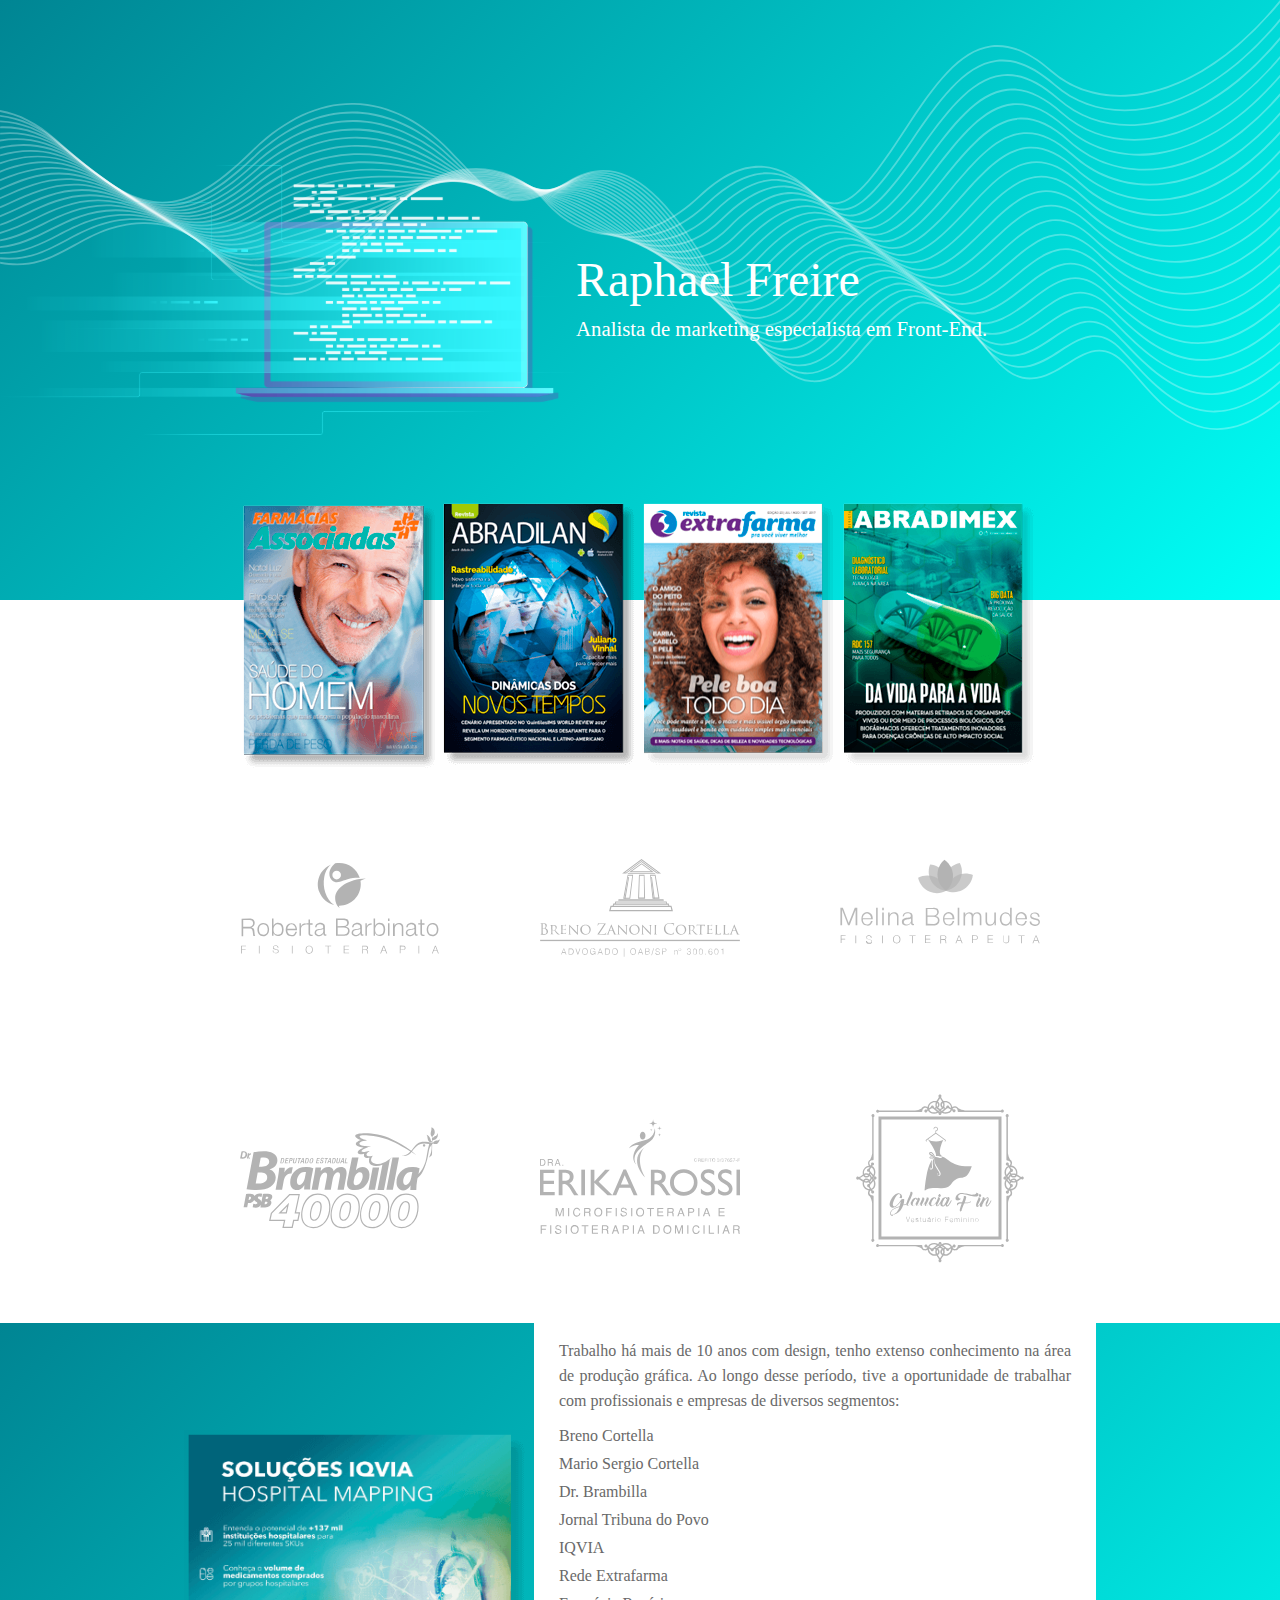
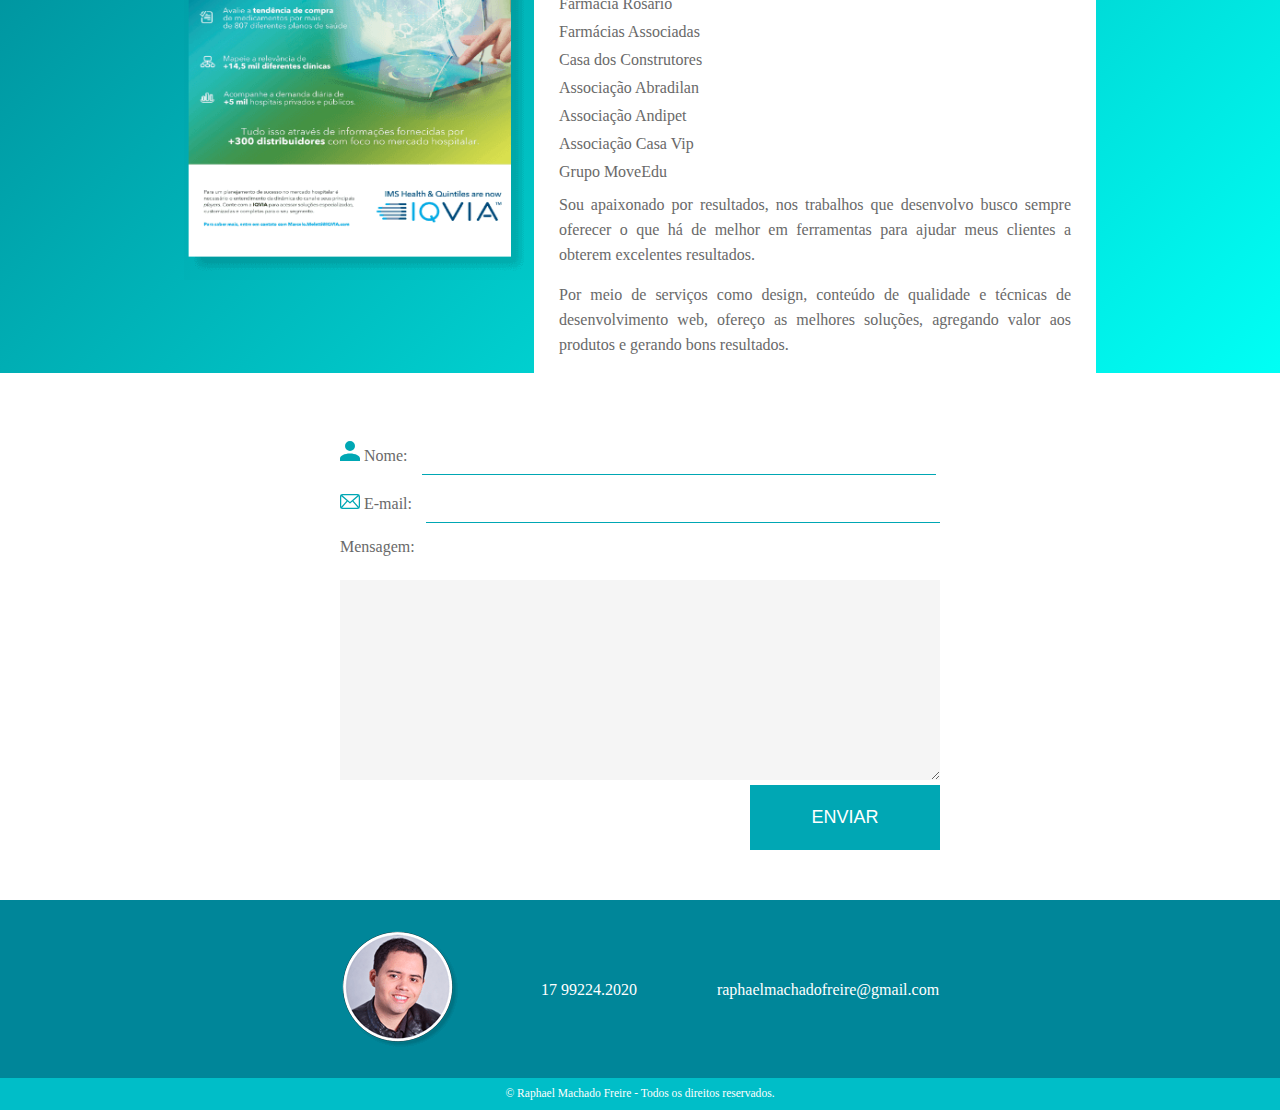
==== _dev_index.html @ 8d6ff8e7 "minificando o site" ====
<!DOCTYPE html>
<html lang="pt-BR">

<head role="head da página com link e meta tag">
     <link rel="canonical" href="https://www.raphaelmachadofreire.com.br" />
     
     <!-- github.com/aFarkas/lazysizes -->
     <script async src="js/lazysizes.min.js"></script>

     <!-- Global site tag (gtag.js) - Google Analytics -->
     <script src="https://www.googletagmanager.com/gtag/js?id=UA-25238495-2" async ></script>
     <script async>
          window.dataLayer = window.dataLayer || [];
          function gtag() { dataLayer.push(arguments); }
          gtag('js', new Date());

          gtag('config', 'UA-25238495-2', { 'optimize_id': 'GTM-WN7WGVF' });
     </script>


     <meta charset="UTF-8" />
     <meta name="viewport" content="width=device-width,minimum-scale=1,initial-scale=1">
     <meta name="theme-color" content="#00a7b4">
     <meta http-equiv="X-UA-Compatible" content="ie=edge" />
     <meta name="google-site-verification" content="UfhM5A5IC6pMGNiTQcW6OV1zu-jPOKPZ3PD6AAuu4PM" />
     <meta name="Description" content="Raphael Freire - Analista de Marketing especialista em Front-End. Desenvolvimento de sites e marketing digital que geram bons resultados." />

     <title>Raphael Freire - Desenvolvedor Front-End</title>
     <link rel="manifest" href="/manifest.json">
     <link rel="shortcut icon" type="image/svg" href="img/favicon.png" />
     <link rel="stylesheet preload" as="style" href="css/generic/reset.min.css" />
     <link rel="stylesheet preload" as="style" href="css/generic/base.min.css" />
     <link rel="stylesheet preload" as="style" href="css/components/primary.min.css" />
     <link rel="stylesheet preload" as="style" media="(max-width: 750px)" href="css/components/primary-max-750.min.css" />
     <link rel="stylesheet preload" as="style" media="(max-width: 600px)" href="css/components/primary-max-600.min.css" />
     <link rel="stylesheet preload" as="style" media="(max-width: 450px)" href="css/components/primary-max-450.min.css" />
     <link rel="stylesheet preload" as="style" media="(max-width: 320px)" href="css/components/primary-max-320.min.css" />
     
     <link rel="stylesheet preload" as="style" href="css/components/second.css" />
     <link rel="stylesheet preload" as="style" media="(max-width: 750px)" href="css/components/second-max-750.min.css" />
     <link rel="stylesheet preload" as="style" media="(max-width: 600px)" href="css/components/second-max-600.min.css" />
     <link rel="stylesheet preload" as="style" media="(max-width: 450px)" href="css/components/second-max-450.min.css" />
    <link rel="stylesheet preload" as="style" media="(max-width: 320px)" href="css/components/second-max-320.min.css" />
      
     <link rel="stylesheet preload" as="style" href="css/components/third.min.css" />
     <link rel="stylesheet preload" as="style" href="css/components/four.min.css" />
     <link rel="stylesheet preload" as="style" href="css/components/formulario.min.css" />
     <link rel="stylesheet preload" as="style" href="css/components/footer.min.css" />
</head>

<body role="main">
     <div class="primary">
          <img class="lazyload icon-computador" role="img" data-src="img/computador.svg" title="icone de um computador em movimento" alt="icone de um computador" type="image/svg"/>
          <div class="chamada-principal">
               <h1 class="title">Raphael Freire</h1>
               <p class="sub-title">Analista de marketing especialista em Front-End.</p>
          </div>
     </div>

     <div class="second">
          
          
          <img class="lazyload revista" role="img" data-src="/img/revista-associadas.png" title="revista desenvolvida para rede de fármacia associadas" alt="capa da revista associadas" type="image/png">
          <a target="_blank" rel="noopener" href="https://issuu.com/cmn-revistascustomizadas/docs/revista_abradilan_36?e=26752715/52195129">
               <img class="lazyload revista" role="img" data-src="/img/revista-abradilan.png" title="revista desenvolvida para associação abradilan" alt="capa da revista abradilan" type="image/png" />
          </a>
          <a target="_blank" rel="noopener" href="https://issuu.com/freireraphael/docs/revista_extrafarma_33">
               <img class="lazyload revista" role="img" data-src="/img/revista-extrafarma.png" title="revista desenvolvida para rede de fármacia extrafarma" alt="capa da revista extrafarma" type="image/png" />
          </a>
          <a target="_blank" rel="noopener" href="https://issuu.com/cmn-revistascustomizadas/docs/revista_abradimex_02_mobile">
               <img class="lazyload revista" role="img" data-src="/img/revista-abradimex.png" title="revista desenvolvida para associação abradimex" alt="capa da revista abradimex" type="image/png" />
          </a>
     </div>
     <div class="third">
          <div class="logo roberta" role="img" title="logo desenvolvido para fisioterapeuta roberta barbinato" alt="logo fisioterapeuta roberta barbinato"></div>
          <div class="logo breno" role="img" title="logo desenvolvido para advogado breno cortella" alt="logo advogado breno zanoni cortella"></div>
          <div class="logo melina" role="img" title="logo desenvolvido para fisioterapeuta melina" alt="logo fisioterapeuta melina belmudes"></div>
     </div>
     <div class="third">
          <div class="logo brambilla" role="img" title="logo desenvolvido para candidato a deputado estadual dr. brambilla" alt="logo dr. nelson dimas brambilla"></div>
          <div class="logo erika" role="img" title="logo desenvolvido para fisioterapeuta erika rossi" alt="logo fisioterapeuta erika rossi"></div>
          <div class="logo glaucia" role="img" title="logo desenvolvido para loja da glaucia fin" alt="logo loja glaucia fin"></div>
     </div>
     <div class="four">
          <img class="lazyload -destaque" role="img" data-src="/img/anuncio-iqvia.png" title="anuncio desenvolvido para empresa iqvia" alt="anuncio para empresa iqvia" type="image/png" />
          <div class="conteudo">
               <p>
                    Trabalho há mais de 10 anos com design, tenho extenso
                    conhecimento na área de produção gráfica. Ao longo
                    desse período, tive a oportunidade de trabalhar com
                    profissionais e empresas de diversos segmentos:
               </p>
               <ul>
                    <li><a target="_blank" rel="noopener" href="https://brenocortella.com.br">Breno Cortella</a></li>
                    <li>Mario Sergio Cortella</li>
                    <li><a target="_blank" rel="noopener" href="https://issuu.com/freireraphael/docs/jornal-brambilla-40140-araras_-_mob">Dr. Brambilla</a></li>
                    <li><a target="_blank" rel="noopener" href="http://www.tribunadopovo.com.br/">Jornal Tribuna do Povo</a></li>
                    <li><a target="_blank" rel="noopener" href="https://issuu.com/freireraphael/docs/iqvia_insights_-_n_17_-_revisao2">IQVIA</a></li>
                    <li><a target="_blank" rel="noopener" href="https://www.extrafarma.com.br/">Rede Extrafarma</a></li>
                    <li><a target="_blank" rel="noopener" href="https://issuu.com/freireraphael/docs/revista_20rosario">Farmácia Rosário</a></li>
                    <li><a target="_blank" rel="noopener" href="https://farmaciasassociadas.com.br/">Farmácias Associadas</a></li>
                    <li><a target="_blank" rel="noopener" href="https://issuu.com/freireraphael/docs/casa_dos_construtores">Casa dos Construtores</a></li>
                    <li><a target="_blank" rel="noopener" href="http://abradilan.com.br/#/revista">Associação Abradilan</a></li>
                    <li><a target="_blank" rel="noopener" href="https://issuu.com/cmn-revistascustomizadas/docs/petdream_andipet_19?e=26752715/45238994">Associação Andipet</a></li>
                    <li><a target="_blank" rel="noopener" href="https://issuu.com/freireraphael/docs/associacao_casa_vip_19">Associação Casa Vip</a></li>
                    <li><a target="_blank" rel="noopener" href="https://www.moveedu.com.br/">Grupo MoveEdu</a></li>
               </ul>
               <p>
                    Sou apaixonado por resultados, nos trabalhos que
                    desenvolvo busco sempre oferecer o que há de melhor em
                    ferramentas para ajudar meus clientes a obterem
                    excelentes resultados.
               </p>
               <p>
                    Por meio de serviços como design, conteúdo de qualidade
                    e técnicas de desenvolvimento web, ofereço as melhores
                    soluções, agregando valor aos produtos e gerando bons
                    resultados.
               </p>
          </div>
     </div>

     <div role="form" class="formulario">
          <form name="contact" method="POST" data-netlify="true">
               <label>
                    <img class="lazyload icon-nome" type="image/svg" role="img" data-src="/img/icon-form-nome.svg" alt="icone nome formulário">
                    Nome: <input class="form-nome" type="text" name="name" />
               </label>
               <br/>
               <label>
                    <img class="lazyload icon-email" type="image/svg" role="img" data-src="/img/icon-form-email.svg" alt="icone nome formulário">
                    E-mail: <input class="form-email" type="email" name="email" />
               </label>
               <br/><br/>
               <label>
                    Mensagem:
                    <textarea class="form-message" name="message"></textarea>
               </label>
               <button type="submit" aria-label ="Enviar Mensagem">Enviar</button>
          </form>
     </div>


     <footer role="contentinfo" class="footer">

          <div class="footer-primary">
               <img class="lazyload foto-rodape" data-src="/img/foto-rodape-raphael-freire.png" alt="Raphael Freire" type="image/png">
               <p class="telefone">17 99224.2020</p>
               <p>raphaelmachadofreire@gmail.com</p>
          </div>
          
          <div class="credito -second">
               <p class="credito">© Raphael Machado Freire - Todos os direitos reservados.</p>
          </div>
          
     </footer>

     <script async type="application/ld+json">
          {
              "@context": "http://schema.org",
              "@type": "Organization",
              "url": "https://www.raphaelmachadofreire.com.br",
              "contactPoint": [
                { "@type": "ContactPoint",
                  "telephone": "+55-17-99224-2020",
                  "contactType": "customer service"
                }],
               "name": "Raphael Freire",
               "description": "Trabalho há mais de 10 anos com design, tenho extenso conhecimento na área de produção gráfica e desenvolvimento web."    
          }
     </script>

     <script src="sw.js"></script>
     <script src="app.js"></script>
    
     <!-- Start of Tawk.to Script-->
     <script async type="text/javascript">
          var Tawk_API = Tawk_API || {}, Tawk_LoadStart = new Date();
          (() => {
               let s1 = document.createElement("script"), s0 = document.querySelectorAll("script")[0];
               s1.async = true;
               s1.src = 'https://embed.tawk.to/5c92f219101df77a8be3ac16/default';
               s1.charset = 'UTF-8';
               s1.setAttribute('crossorigin', '*');
               s0.parentNode.insertBefore(s1, s0);
          })();
     </script>
     <!--End of Tawk.to Script -->
     
     </body>
</html>
---- css/components/primary.min.css ----
.primary{display:flex;align-items:center;width:100%;height:600px}.primary::before{content:"";width:100%;height:600px;position:absolute;top:0;left:0;background:linear-gradient(-45deg,#00fff6 0,rgba(0,133,147,1) 100%);z-index:-1}.primary::after{content:"";width:100%;height:600px;position:absolute;top:0;left:0;background:no-repeat url(/img/linhas-detalhe.svg);background-attachment:fixed;z-index:-1}.icon-computador{position:relative;width:45%}.chamada-principal{width:50%}.title{position:relative;font-weight:400;font-size:3em;color:#fff}.sub-title{position:relative;margin-top:10px;color:#fff;font-weight:300;font-size:1.3em;line-height:1.4em}
---- css/components/primary-max-750.min.css ----
@media (max-width:750px){.primary{height:475px}.title{font-size:2.5em}.icon-computador{width:45%;transform:translateX(-40px)}.chamada-principal{width:45%}}
---- css/components/primary-max-600.min.css ----
@media (max-width:600px){.primary{display:block;text-align:center;padding-top:5%;height:450px}.sub-title{line-height:1.4em;padding-left:40px;padding-right:40px}.primary::before{width:100%;height:450px}.icon-computador{width:100%;transform:translateX(-113px)}.chamada-principal{width:100%}}
---- css/components/primary-max-450.min.css ----
@media (max-width:450px){.icon-computador{transform:translateX(-83px)}}
---- css/components/primary-max-320.min.css ----
@media (max-width:320px){.primary{height:280px}.primary::before{height:380px}.icon-computador{transform:translateX(-50px)}.title{font-size:2.6em}.sub-title{padding-left:10px;padding-right:10px}}
---- css/components/second.css ----
.second {
	position: relative;
	display: flex;
	align-items: center;
	flex-wrap: wrap;
	justify-content: center;
	margin-top: -100px;
}

.second .revista {
	width: 200px;
	height: 270px;
}
---- css/components/second-max-750.min.css ----
@media (max-width:750px){.second{margin-top:-35px}.second .revista{width:160px;height:230px}}
---- css/components/second-max-600.min.css ----
@media (max-width:600px){.second{margin-top:-50px;justify-content:center}.second .revista{width:120px;height:170px}}
---- css/components/second-max-450.min.css ----
@media (max-width:450px){.second{margin-top:-100px}.second .revista{width:170px;height:230px}}
---- css/components/second-max-320.min.css ----
@media (max-width:320px){.second{margin-top:0}.second .revista{width:240px;height:300px}}
---- css/components/third.min.css ----
.third{position:relative;display:flex;align-items:center;flex-wrap:wrap;justify-content:center}.third .logo{margin:50px;width:200px;height:170px;background-image:url(/img/logos.svg);background-size:100%;background-repeat:no-repeat}.roberta{background-position-y:-850px}.breno{background-position-y:-170px}.melina{background-position-y:-686px}.brambilla{background-position-y:0}.erika{background-position-y:-341px}.glaucia{background-position-y:-510px}
---- css/components/four.min.css ----
.four::before{content:"";margin-top:10px;width:100%;height:650px;position:absolute;top:0;left:0;background:linear-gradient(-45deg,rgba(0,255,245,1) 0,rgba(0,133,147,1) 100%);z-index:-2}.four::after{content:"";margin-top:10px;width:100%;height:650px;position:absolute;top:0;left:0;background:no-repeat url(/img/linhas-detalhe.svg);background-position-y:bottom;background-attachment:fixed;z-index:-1}.four{position:relative;display:flex;flex-wrap:wrap;align-items:center;justify-content:center;width:100%;color:#696969}.four .-destaque{position:relative;width:350px;height:450px}.four .conteudo{width:30%;position:relative;background-color:#fff;padding:25px}.four .conteudo>p{margin-bottom:15px;line-height:25px;text-align:justify}.four .conteudo>ul{margin-top:10px;margin-bottom:10px}.four .conteudo li{margin-bottom:12px}.four .conteudo ul a{text-decoration:none;color:inherit}.four .conteudo ul a:hover{border-bottom:1px solid #000}@media (max-width:1500px){.four .conteudo{width:35%}}@media (max-width:1350px){.four .conteudo{width:40%}}@media (max-width:1100px){.four .conteudo{width:50%}}@media (max-width:850px){.four .-destaque{margin-top:60px;margin-bottom:30px}.four .conteudo{width:80%}}@media (max-width:600px){.four .-destaque{margin-top:50px;margin-bottom:40px}.four .conteudo{width:100%;font-size:1.2em}.four .conteudo p{line-height:30px}.four .conteudo li{margin-bottom:20px}}@media (max-width:320px){.four .-destaque{width:250px;height:330px}}
---- css/components/formulario.min.css ----
.formulario{justify-content:center;display:flex;align-items:center;width:100%;appearance:none;margin-top:30px;color:#696969}.formulario form input{border:none;border-radius:0;height:35px;margin-top:10px}.formulario .form-nome{display:inline-block;width:510px;margin-left:10px;font-family:sans-serif;font-size:18px;border-bottom:1px solid #00a7b4}.formulario .form-email{display:inline-block;width:510px;margin-left:10px;font-size:18px;border-bottom:1px solid #00a7b4}.icon-nome{display:inline-block;width:20px}.icon-email{display:inline-block;width:20px}.formulario form .form-message{box-sizing:border-box;display:block;border:none;width:100%;height:200px;padding:25px;margin-top:25px;font-size:15px;font-family:sans-serif;color:gray;background-color:#f5f5f5}.formulario form button{box-sizing:border-box;display:block;width:190px;height:65px;border:none;background-color:#00a7b4;color:#fff;font-family:sans-serif;font-size:18px;text-transform:uppercase;margin-top:5px;float:right}@media (max-width:600px){.formulario .form-nome{width:90%}.formulario .form-email{width:90%}.formulario form{width:90%;margin-top:0;position:relative;display:block}.formulario form .form-message{box-sizing:border-box;width:100%;height:200px;appearance:none;border-radius:0;border:0}.formulario form button{width:100%}}@media (max-width:450px){.formulario .form-nome{width:73%}.formulario .form-email{width:73%}.formulario form{width:85%}.formulario form .form-message{width:100%;font-size:1.2em}}@media (max-width:380px){.formulario .form-nome{width:65%}.formulario .form-email{width:65%}}@media (max-width:320px){.formulario .form-nome{width:60%}.formulario .form-email{width:60%}}
---- css/components/footer.min.css ----
.footer{display:inline-block;width:100%;height:180px;margin-top:50px;padding-top:30px;color:#fff;background-color:#008699;position:relative}.footer-primary{display:flex;align-items:center;justify-content:center}.telefone{margin-left:80px;margin-right:80px}.credito.-second{position:absolute;bottom:0;width:100%;background-color:#00bec8;padding-top:10px;padding-bottom:10px;text-align:center}.credito{font-size:.85em}@media (max-width:600px){.footer{text-align:center;height:250px}.footer-primary{display:inline}.foto-rodape{transform:translateX(10px)}.telefone{font-size:20px;margin-bottom:10px;margin-left:0;margin-right:0;text-decoration:none}}
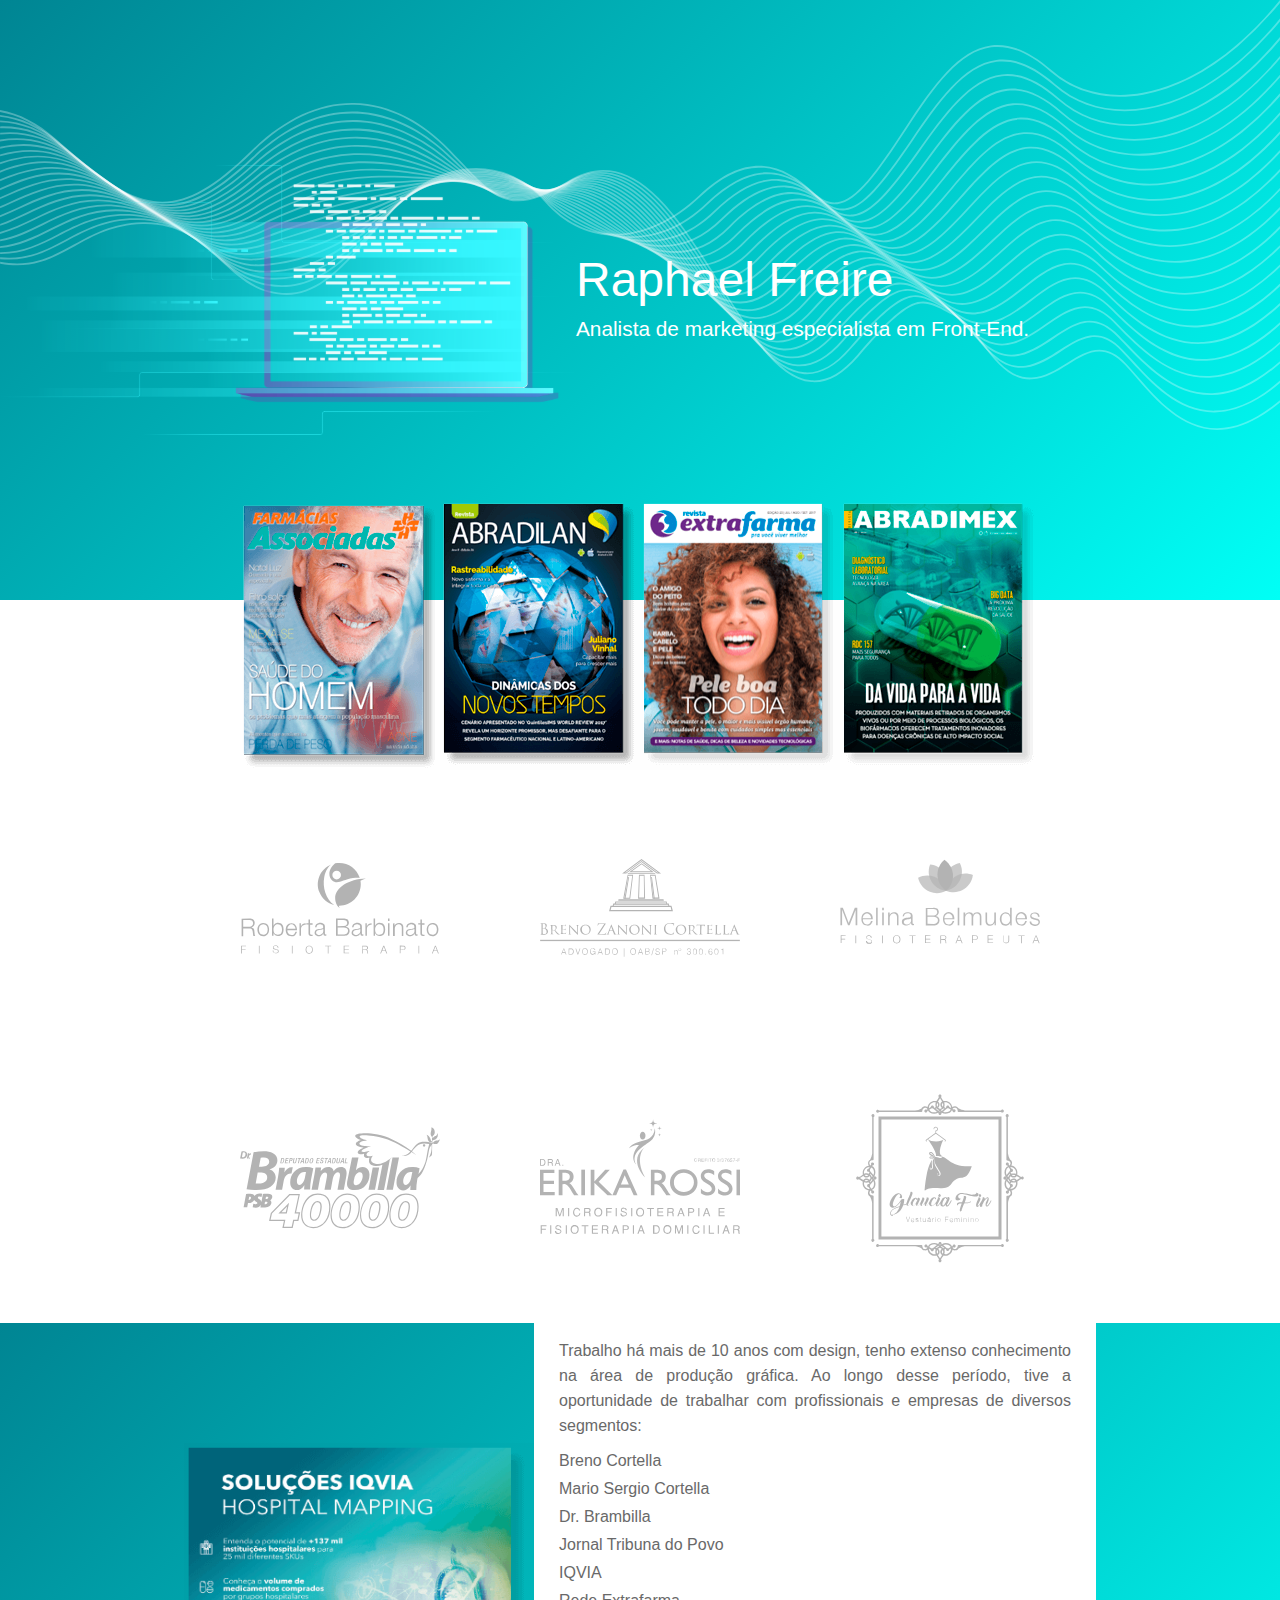
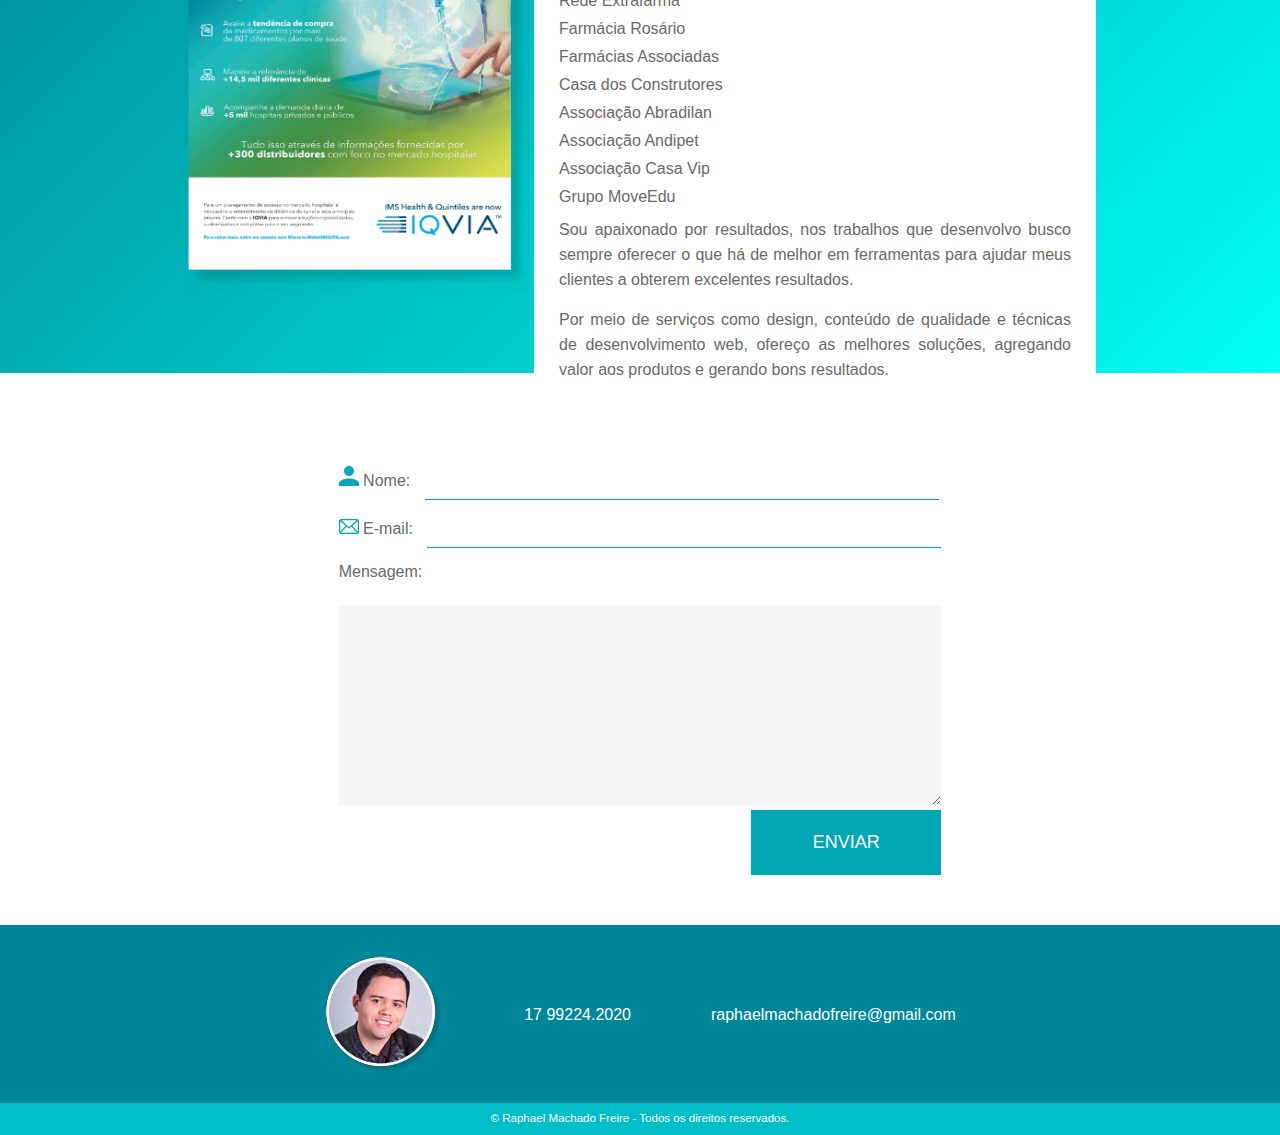
==== commit 2a809ad7: "ajustado arquivo reset" ====
--- a/_dev_index.html
+++ b/_dev_index.html
@@ -29,7 +29,7 @@
      <link rel="manifest" href="/manifest.json">
      <link rel="shortcut icon" type="image/svg" href="img/favicon.png" />
      <link rel="stylesheet preload" as="style" href="css/generic/reset.min.css" />
-     <link rel="stylesheet preload" as="style" href="css/generic/base.min.css" />
+     <link rel="stylesheet preload" as="style" href="css/generic/base.css" />
      <link rel="stylesheet preload" as="style" href="css/components/primary.min.css" />
      <link rel="stylesheet preload" as="style" media="(max-width: 750px)" href="css/components/primary-max-750.min.css" />
      <link rel="stylesheet preload" as="style" media="(max-width: 600px)" href="css/components/primary-max-600.min.css" />
--- a/css/generic/base.css
+++ b/css/generic/base.css
@@ -0,0 +1,3 @@
+body{
+  font-family: 'Open Sans', sans-serif;
+}